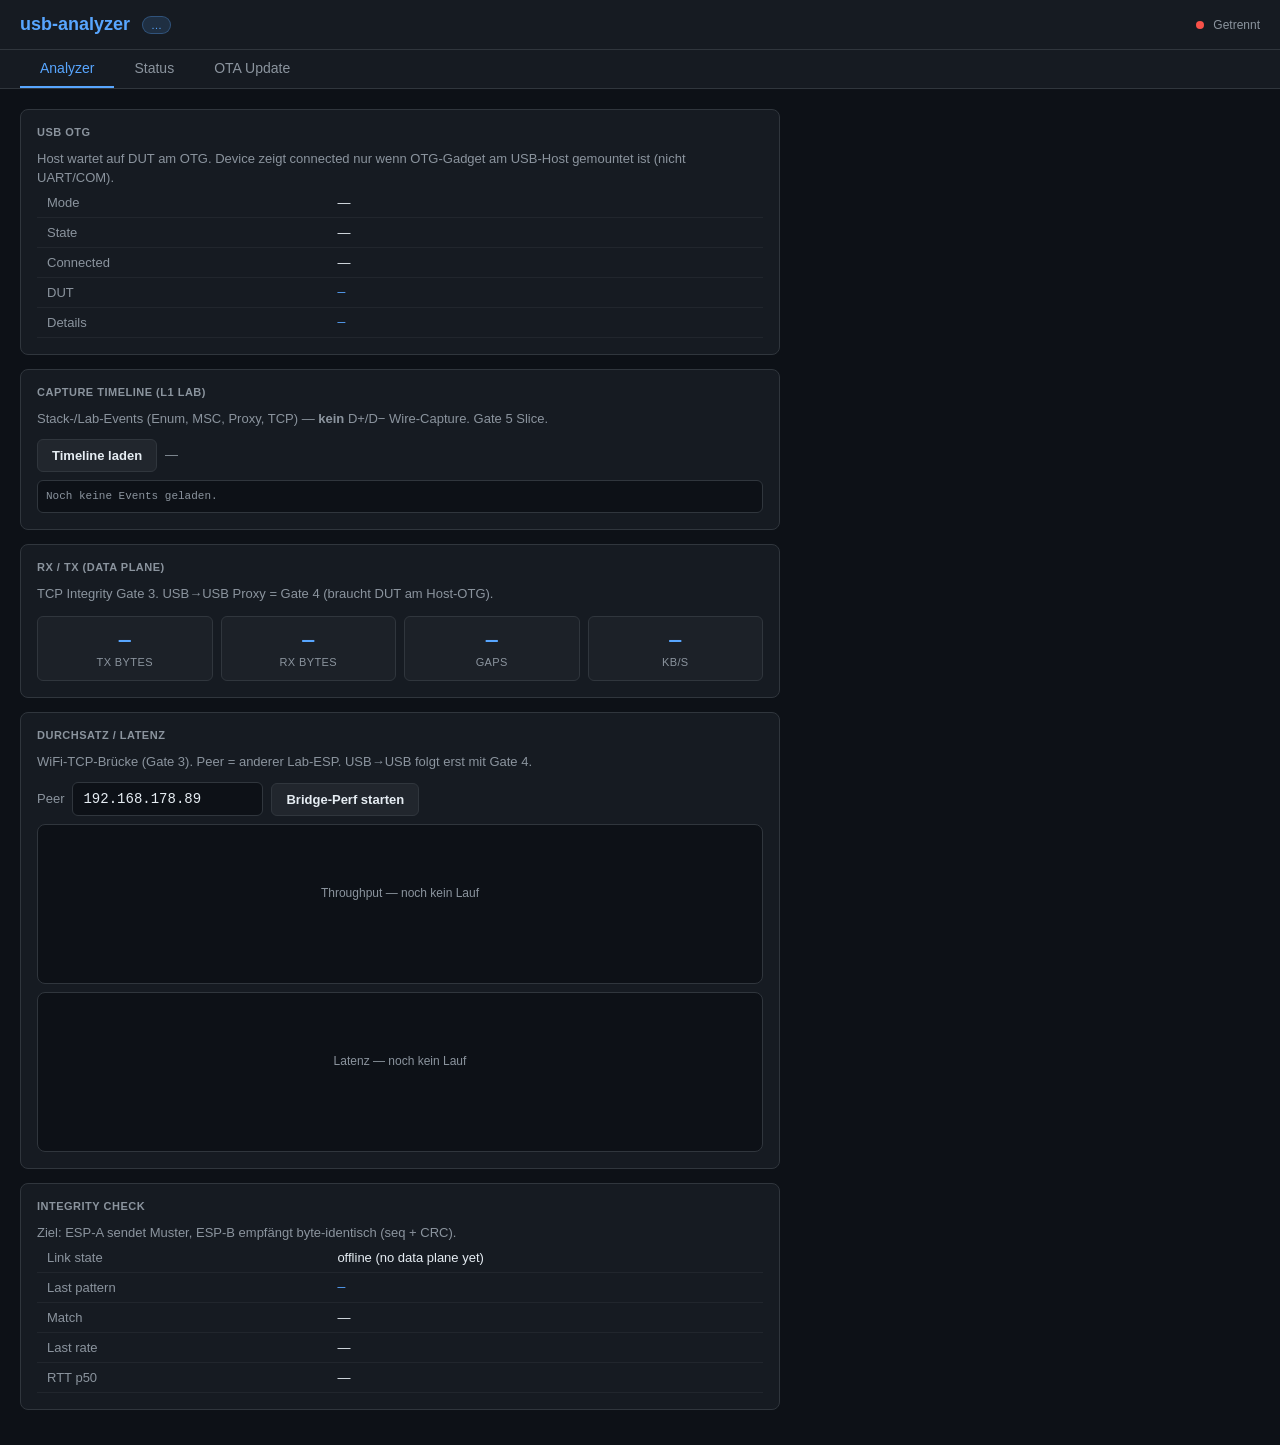
==== firmware/analyzer-node/web/index.html @ fa91e5af "Zwischenstand 0.0.16: OTG MSC probe, TCP bulk/proxy, L1 capture, lab baseline Document measurable la" ====
<!DOCTYPE html>
<html lang="de">
<head>
<meta charset="UTF-8">
<meta name="viewport" content="width=device-width,initial-scale=1">
<title>usb-analyzer</title>
<style>
*{box-sizing:border-box;margin:0;padding:0}
body{background:#0d1117;color:#e6edf3;font-family:sans-serif;font-size:14px}
header{background:#161b22;border-bottom:1px solid #30363d;padding:14px 20px;display:flex;align-items:center;gap:12px}
h1{font-size:18px;color:#58a6ff}
.badge{background:rgba(88,166,255,.15);color:#58a6ff;border:1px solid rgba(88,166,255,.3);padding:2px 8px;border-radius:10px;font-size:11px}
.dot{width:8px;height:8px;border-radius:50%;display:inline-block;margin-right:6px}
.dot-on{background:#3fb950;box-shadow:0 0 6px #3fb950}.dot-off{background:#f85149}
.tabs{display:flex;background:#161b22;border-bottom:1px solid #30363d;padding:0 20px}
.tab{padding:10px 20px;border-bottom:2px solid transparent;color:#8b949e;background:none;border-top:none;border-left:none;border-right:none;cursor:pointer;font:inherit;font-weight:500}
.tab.active,.tab:hover{color:#58a6ff;border-bottom-color:#58a6ff}
.content{padding:20px;max-width:800px}
.panel{display:none}.panel.active{display:block}
.card{background:#161b22;border:1px solid #30363d;border-radius:8px;padding:16px;margin-bottom:14px}
.card h3{font-size:11px;color:#8b949e;text-transform:uppercase;letter-spacing:.5px;margin-bottom:12px}
table{width:100%;border-collapse:collapse;font-size:13px}
td{padding:7px 10px;border-bottom:1px solid #21262d}
td:first-child{color:#8b949e;width:40%}
.bar{height:6px;background:#21262d;border-radius:3px;margin-top:4px;overflow:hidden}
.bar-fill{height:100%;border-radius:3px;transition:width .5s}
.green{background:#3fb950}.yellow{background:#e3b341}.red{background:#f85149}
.mono{font-family:monospace;color:#58a6ff}
.drop{border:2px dashed #30363d;border-radius:8px;padding:32px;text-align:center;cursor:pointer;color:#8b949e}
.drop:hover{border-color:#58a6ff;color:#e6edf3}
input[type=file]{display:none}
.btn{background:#238636;color:#fff;border:none;padding:10px 24px;border-radius:6px;cursor:pointer;font-size:14px;font-weight:600;margin-top:14px;width:100%}
.btn:hover{background:#2ea043}
.prog{display:none;margin-top:14px}
.prog .bar{height:8px;border-radius:4px}
.prog .bar-fill{background:#58a6ff;transition:width .3s}
.msg{margin-top:10px;font-size:13px;color:#8b949e;text-align:center}
.warn{background:rgba(227,179,65,.1);border:1px solid rgba(227,179,65,.3);border-radius:6px;padding:12px;color:#e3b341;font-size:13px;margin-bottom:14px}
.muted{color:#8b949e;font-size:13px;line-height:1.45}
.stat-grid{display:grid;grid-template-columns:repeat(auto-fill,minmax(140px,1fr));gap:8px}
.stat{background:#1c2128;border:1px solid #30363d;border-radius:6px;padding:12px;text-align:center}
.stat .v{font-size:20px;font-weight:700;color:#58a6ff;font-family:monospace}
.stat .k{font-size:11px;color:#8b949e;margin-top:4px;text-transform:uppercase;letter-spacing:.4px}
.chart-box{height:160px;border:1px solid #30363d;border-radius:8px;color:#8b949e;font-size:12px;background:#0d1117;margin-top:8px;padding:8px 10px;position:relative}
.chart-box svg{width:100%;height:120px;display:block}
.chart-empty{display:flex;align-items:center;justify-content:center;height:120px;color:#8b949e}
.perf-row{display:flex;flex-wrap:wrap;gap:8px;align-items:center;margin-top:10px}
.perf-row input{background:#0d1117;border:1px solid #30363d;color:#e6edf3;border-radius:6px;padding:8px 10px;font:inherit;font-family:monospace;min-width:140px}
.btn-sec{background:#21262d;color:#e6edf3;border:1px solid #30363d;padding:8px 14px;border-radius:6px;cursor:pointer;font:inherit;font-size:13px;font-weight:600}
.btn-sec:hover{border-color:#58a6ff;color:#58a6ff}
.btn-sec:disabled{opacity:.5;cursor:wait}
.tl{max-height:280px;overflow:auto;font-family:monospace;font-size:11px;line-height:1.45;background:#0d1117;border:1px solid #30363d;border-radius:6px;padding:8px;margin-top:8px}
.tl .e{border-bottom:1px solid #21262d;padding:4px 0;color:#c9d1d9}
.tl .e .t{color:#58a6ff}
.tl .e .bad{color:#f85149}
.tl .e .ok{color:#3fb950}
.tl .meta{color:#8b949e}
.led-row{display:flex;flex-wrap:wrap;gap:8px;margin-top:4px}
.btn-led{border:1px solid #30363d;background:#21262d;color:#e6edf3;padding:8px 12px;border-radius:6px;cursor:pointer;font:inherit;font-size:13px;font-weight:600}
.btn-led:hover{border-color:#58a6ff}
.btn-led.active{outline:2px solid #58a6ff;outline-offset:1px}
.btn-led.red{background:#3d1215;border-color:#f85149;color:#ff7b72}
.btn-led.green{background:#12261a;border-color:#3fb950;color:#56d364}
.btn-led.blue{background:#121b2e;border-color:#58a6ff;color:#79c0ff}
.btn-led.cyan{background:#122226;border-color:#39c5cf;color:#76e3ea}
.btn-led.magenta{background:#2a1226;border-color:#db61a2;color:#f778ba}
.btn-led.yellow{background:#2a2412;border-color:#e3b341;color:#e3b341}
.btn-led.white{background:#2d333b;border-color:#c9d1d9;color:#f0f6fc}
.btn-led.identify{background:#238636;border-color:#2ea043;color:#fff;width:100%;margin-top:4px}
</style>
</head>
<body>
<header>
  <h1><span id="h-name">usb-analyzer</span></h1>
  <span class="badge" id="h-ver">…</span>
  <span style="margin-left:auto;font-size:12px;color:#8b949e">
    <span class="dot dot-off" id="sse-dot"></span>
    <span id="sse-lbl">Verbinde...</span>
  </span>
</header>
<div class="tabs">
  <button type="button" class="tab active" data-tab="analyzer">Analyzer</button>
  <button type="button" class="tab" data-tab="status">Status</button>
  <button type="button" class="tab" data-tab="ota">OTA Update</button>
</div>
<div class="content">
  <div class="panel" id="panel-status">
    <div class="card"><h3>Geraet</h3><table>
      <tr><td>Name</td><td id="d-name">-</td></tr>
      <tr><td>Hardware</td><td id="d-hw" style="font-size:12px;line-height:1.45;color:#c9d1d9">-</td></tr>
      <tr><td>Rolle</td><td id="d-role">-</td></tr>
      <tr><td>MAC</td><td class="mono" id="d-mac">-</td></tr>
      <tr><td>IP-Adresse</td><td class="mono" id="d-ip">-</td></tr>
      <tr><td>WLAN RSSI</td><td id="d-rssi">-</td></tr>
      <tr><td>Uptime</td><td id="d-uptime">-</td></tr>
      <tr><td>Firmware</td><td id="d-ver">-</td></tr>
      <tr><td>Git</td><td class="mono" id="d-git">-</td></tr>
    </table></div>
    <div class="card"><h3>Speicher</h3><table>
      <tr><td>Flash gesamt</td><td id="d-flash">-</td></tr>
      <tr><td>OTA-Slot frei</td><td>
        <span id="d-sketch">-</span>
        <div class="bar"><div class="bar-fill" id="b-sketch"></div></div>
      </td></tr>
      <tr><td>Freier RAM</td><td>
        <span id="d-heap">-</span>
        <div class="bar"><div class="bar-fill" id="b-heap"></div></div>
      </td></tr>
      <tr id="row-psram" style="display:none"><td>PSRAM frei</td><td>
        <span id="d-psram">-</span>
        <div class="bar"><div class="bar-fill" id="b-psram"></div></div>
      </td></tr>
    </table></div>
    <div class="card"><h3>ESP-Hub</h3><table>
      <tr><td>Hub-Adresse</td><td class="mono" id="d-hub">-</td></tr>
      <tr><td>Heartbeat</td><td id="d-interval">-</td></tr>
      <tr><td>Debian controller</td><td class="mono" id="d-ctrl">-</td></tr>
      <tr><td>OTA state</td><td id="d-ota">-</td></tr>
    </table></div>
    <div class="card">
      <h3>RGB LED</h3>
      <p class="muted">Farbe setzen oder blinken lassen, um Host- und Device-ESP zu unterscheiden. (YD: ggf. RGB-Lötbrücke schließen)</p>
      <div class="led-row" id="led-colors">
        <button type="button" class="btn-led" data-color="off">Aus</button>
        <button type="button" class="btn-led red" data-color="red">Rot</button>
        <button type="button" class="btn-led green" data-color="green">Grün</button>
        <button type="button" class="btn-led blue" data-color="blue">Blau</button>
        <button type="button" class="btn-led cyan" data-color="cyan">Cyan</button>
        <button type="button" class="btn-led magenta" data-color="magenta">Magenta</button>
        <button type="button" class="btn-led yellow" data-color="yellow">Gelb</button>
        <button type="button" class="btn-led white" data-color="white">Weiß</button>
      </div>
      <button type="button" class="btn-led identify" id="btn-identify">Identifizieren (5&nbsp;s blinken)</button>
      <div class="msg" id="led-msg"></div>
    </div>
  </div>
  <div class="panel active" id="panel-analyzer">
    <div class="card">
      <h3>USB OTG</h3>
      <p class="muted" id="a-otg-hint">Host wartet auf DUT am OTG. Device zeigt connected nur wenn OTG-Gadget am USB-Host gemountet ist (nicht UART/COM).</p>
      <table>
        <tr><td>Mode</td><td id="a-otg-mode">—</td></tr>
        <tr><td>State</td><td id="a-otg-state">—</td></tr>
        <tr><td>Connected</td><td id="a-otg-conn">—</td></tr>
        <tr><td>DUT</td><td class="mono" id="a-dut">—</td></tr>
        <tr><td>Details</td><td class="mono" id="a-otg-detail">—</td></tr>
      </table>
      <div class="perf-row" id="usb-probe-row" style="display:none">
        <button type="button" class="btn-sec" id="btn-usb-probe">USB-OTG Probe (MSC)</button>
        <span class="muted" id="usb-probe-msg"></span>
      </div>
    </div>
    <div class="card">
      <h3>Capture Timeline (L1 lab)</h3>
      <p class="muted">Stack-/Lab-Events (Enum, MSC, Proxy, TCP) — <b>kein</b> D+/D− Wire-Capture. Gate&nbsp;5 Slice.</p>
      <div class="perf-row">
        <button type="button" class="btn-sec" id="btn-cap-refresh">Timeline laden</button>
        <span class="muted" id="cap-meta">—</span>
      </div>
      <div class="tl" id="cap-tl"><div class="meta">Noch keine Events geladen.</div></div>
    </div>
    <div class="card">
      <h3>RX / TX (Data plane)</h3>
      <p class="muted">TCP Integrity Gate&nbsp;3. USB→USB Proxy = Gate&nbsp;4 (braucht DUT am Host-OTG).</p>
      <div class="stat-grid" style="margin-top:12px">
        <div class="stat"><div class="v" id="a-tx">—</div><div class="k">TX bytes</div></div>
        <div class="stat"><div class="v" id="a-rx">—</div><div class="k">RX bytes</div></div>
        <div class="stat"><div class="v" id="a-gaps">—</div><div class="k">Gaps</div></div>
        <div class="stat"><div class="v" id="a-rate">—</div><div class="k">kB/s</div></div>
      </div>
    </div>
    <div class="card">
      <h3>Durchsatz / Latenz</h3>
      <p class="muted">WiFi-TCP-Brücke (Gate&nbsp;3). Peer = anderer Lab-ESP. USB→USB folgt erst mit Gate&nbsp;4.</p>
      <div class="perf-row">
        <label class="muted" for="perf-peer">Peer</label>
        <input id="perf-peer" value="192.168.178.89" spellcheck="false">
        <button type="button" class="btn-sec" id="btn-perf">Bridge-Perf starten</button>
        <span class="muted" id="perf-msg"></span>
      </div>
      <div class="chart-box" id="chart-throughput"><div class="chart-empty">Throughput — noch kein Lauf</div></div>
      <div class="chart-box" id="chart-latency"><div class="chart-empty">Latenz — noch kein Lauf</div></div>
    </div>
    <div class="card">
      <h3>Integrity check</h3>
      <p class="muted">Ziel: ESP-A sendet Muster, ESP-B empfängt byte-identisch (seq + CRC).</p>
      <table>
        <tr><td>Link state</td><td id="a-link">offline (no data plane yet)</td></tr>
        <tr><td>Last pattern</td><td class="mono" id="a-pattern">—</td></tr>
        <tr><td>Match</td><td id="a-match">—</td></tr>
        <tr><td>Last rate</td><td id="a-last-rate">—</td></tr>
        <tr><td>RTT p50</td><td id="a-last-rtt">—</td></tr>
      </table>
    </div>
  </div>
  <div class="panel" id="panel-ota">
    <div class="card">
      <h3>Firmware hochladen</h3>
      <div class="warn">Nach dem Hochladen startet der ESP neu.</div>
      <div class="drop" id="drop" onclick="document.getElementById('fw').click()">
        <b>.bin</b> Datei hierher ziehen oder klicken
      </div>
      <input type="file" id="fw" accept=".bin">
      <div id="fname" style="margin-top:8px;font-size:12px;color:#8b949e;text-align:center"></div>
      <button type="button" class="btn" onclick="startUpload()">Flashen</button>
      <div class="prog" id="prog">
        <div class="bar"><div class="bar-fill" id="bar"></div></div>
        <div class="msg" id="msg">Lade hoch...</div>
      </div>
    </div>
  </div>
</div>
<script>
(function(){
  function showTab(id){
    document.querySelectorAll('.tab').forEach(function(t){
      t.classList.toggle('active', t.getAttribute('data-tab')===id);
    });
    document.querySelectorAll('.panel').forEach(function(p){
      p.classList.toggle('active', p.id==='panel-'+id);
    });
    var path = id==='ota' ? '/ota' : (id==='analyzer' ? '/analyzer' : '/');
    if(location.pathname!==path) history.replaceState(null,'',path);
  }
  document.querySelectorAll('.tab').forEach(function(t){
    t.addEventListener('click',function(){ showTab(t.getAttribute('data-tab')); });
  });
  if(location.pathname.indexOf('ota')>=0 || location.hash==='#ota') showTab('ota');
  else if(location.pathname.indexOf('status')>=0 || location.hash==='#status') showTab('status');
  else showTab('analyzer');

  function fmtKB(b){return Math.round(b/1024)+' KB';}
  function barColor(p){return p>40?'green':p>20?'yellow':'red';}
  var perfSweep=[];
  var peerTouched=false;
  function applyStatus(s){
    var ver='v'+(s.version||'');
    document.getElementById('h-name').textContent=s.name||'';
    document.getElementById('h-ver').textContent=ver;
    document.getElementById('d-name').textContent=s.name||'';
    document.getElementById('d-hw').textContent=s.hwSummary||(s.chip||'-');
    document.getElementById('d-role').textContent=s.role||'-';
    document.getElementById('d-mac').textContent=s.mac||'';
    document.getElementById('d-ip').innerHTML='<a href="http://'+s.ip+'" style="color:#58a6ff">'+s.ip+'</a>';
    document.getElementById('d-rssi').textContent=(s.rssi||0)+' dBm';
    document.getElementById('d-uptime').textContent=s.uptime||(s.uptime_s!=null?(s.uptime_s+'s'):'-');
    document.getElementById('d-ver').textContent=ver+(s.git?(' · '+s.git):'');
    document.getElementById('d-git').textContent=s.git||'-';
    document.getElementById('d-hub').textContent=s.hub||'-';
    document.getElementById('d-interval').textContent=s.interval?('alle '+s.interval+' s'):'-';
    document.getElementById('d-ctrl').textContent=s.controller||'-';
    document.getElementById('d-ota').textContent=
      (s.otaState||'-')+(s.otaProgress!=null?(' '+s.otaProgress+'%'):'');
    var flashKb=s.flashKb||0, flashReal=s.flashRealMb||0;
    document.getElementById('d-flash').textContent=
      (flashReal?flashReal+' MiB':'?')+(flashKb?(' (Build '+Math.round(flashKb/1024)+' MiB)'):'');
    var sk=s.sketch||0, used=s.sketchUsed||0, slot=used+sk;
    var spct=slot>0?Math.min(100,Math.round(sk*100/slot)):0;
    document.getElementById('d-sketch').textContent=fmtKB(sk)+(slot?(' / '+fmtKB(slot)):'');
    var bs=document.getElementById('b-sketch');bs.style.width=spct+'%';bs.className='bar-fill '+barColor(spct);
    var hp=s.heap||0,hpct=Math.min(100,Math.round(hp/3276));
    document.getElementById('d-heap').textContent=fmtKB(hp);
    var bh=document.getElementById('b-heap');bh.style.width=hpct+'%';bh.className='bar-fill '+barColor(hpct);
    var rowPs=document.getElementById('row-psram');
    var psz=s.psramSize||0,psf=s.psram||0;
    if(psz>0){
      rowPs.style.display='';
      var ppct=Math.min(100,Math.round(psf/(psz/100)));
      document.getElementById('d-psram').textContent=fmtKB(psf)+' / '+fmtKB(psz);
      var bp=document.getElementById('b-psram');bp.style.width=ppct+'%';bp.className='bar-fill '+barColor(ppct);
    }else{rowPs.style.display='none';}
    // Analyzer tab (filled once data-plane counters exist in /api/status)
    var tx=s.txBytes, rx=s.rxBytes, gaps=s.gaps, rate=s.rateKBs;
    document.getElementById('a-tx').textContent=tx!=null?tx:'—';
    document.getElementById('a-rx').textContent=rx!=null?rx:'—';
    document.getElementById('a-gaps').textContent=gaps!=null?gaps:'—';
    document.getElementById('a-rate').textContent=rate!=null?rate:'—';
    document.getElementById('a-link').textContent=s.dataPlane||'offline (no data plane yet)';
    document.getElementById('a-pattern').textContent=s.lastPattern||'—';
    document.getElementById('a-match').textContent=s.integrityMatch!=null?(s.integrityMatch?'OK':'FAIL'):'—';
    var li=s.lastIntegrity;
    if(li){
      document.getElementById('a-last-rate').textContent=
        (li.rate_kBs!=null?li.rate_kBs+' kB/s':'—')+
        (li.duration_ms!=null?(' · '+li.duration_ms+' ms'):'');
      var rtt=li.rtt_us||{};
      document.getElementById('a-last-rtt').textContent=
        rtt.p50!=null?(rtt.p50+' µs (p50)'):'—';
      if(!perfSweep.length) drawLatency(rtt);
    }else{
      document.getElementById('a-last-rate').textContent='—';
      document.getElementById('a-last-rtt').textContent='—';
    }
    if(s.ip && !peerTouched){
      var tip=s.ip.indexOf('.88')>=0?'192.168.178.89':'192.168.178.88';
      document.getElementById('perf-peer').value=tip;
    }
    var o=s.otg||{};
    document.getElementById('a-otg-mode').textContent=o.mode||'—';
    document.getElementById('a-otg-state').textContent=o.state||'—';
    var conn=o.connected===true?'yes':(o.connected===false?'no':'—');
    document.getElementById('a-otg-conn').innerHTML=
      '<span class="dot '+(o.connected?'dot-on':'dot-off')+'"></span> '+conn;
    var det='—';
    var hint=document.getElementById('a-otg-hint');
    var dut=s.dut||{};
    var dutEl=document.getElementById('a-dut');
    if(dut.present){
      dutEl.textContent=(dut.id||'?')+' · '+(dut.product||'')+' · '+(dut.serial||'')+' · '+(dut.speed||'');
    }else if(s.gadget){
      dutEl.textContent='gadget reads='+(s.gadget.readOps||0)+' bytes='+(s.gadget.readBytes||0);
    }else{
      dutEl.textContent='—';
    }
    var probeRow=document.getElementById('usb-probe-row');
    if(o.mode==='host'){
      probeRow.style.display='flex';
      det='DUT devices='+(o.devices!=null?o.devices:0)+' (OTG→PC zeigt kein Gadget)';
      hint.textContent='Host-Rolle: connected = DUT am OTG (Stick oder Device-ESP in OTG-Schleife). UART/COM ist ein anderer Stecker.';
      if(s.lastUsbProbe){
        var up=s.lastUsbProbe;
        document.getElementById('usb-probe-msg').textContent=
          (up.ok?'OK':'FAIL')+' · '+up.rate_kBs+' kB/s · pattern='+(up.pattern_ok?'ok':'no');
      }
    }else if(o.mode==='device'){
      probeRow.style.display='none';
      det=o.suspended?'gadget suspended':'gadget '+(o.connected?'mounted on USB host':'waiting for host');
      hint.textContent='Device-Rolle: connected = OTG am USB-Host (PC oder Host-ESP). COM-Kabel zaehlt nicht.';
    }else{
      probeRow.style.display='none';
      hint.textContent='Host: DUT am OTG. Device: OTG zum USB-Host. COM/UART ist nicht OTG.';
    }
    document.getElementById('a-otg-detail').textContent=det;
    var led=(s.led&&s.led.color)||'off';
    document.querySelectorAll('#led-colors .btn-led').forEach(function(b){
      b.classList.toggle('active', b.getAttribute('data-color')===led && !(s.led&&s.led.identify));
    });
    if(s.led&&s.led.identify){
      document.getElementById('led-msg').textContent='Identifizieren…';
    }
    var cap=s.capture;
    if(cap){
      document.getElementById('cap-meta').textContent=
        'seq='+cap.seq+' stored='+cap.stored+'/'+cap.capacity+
        ' dropped='+cap.dropped+(cap.overflow?' OVERFLOW':'')+
        ' · wire=no';
    }
  }
  function setLed(qs){
    var msg=document.getElementById('led-msg');
    msg.textContent='…';
    fetch('/api/led?'+qs,{method:'POST'}).then(function(r){return r.json();}).then(function(j){
      if(j.ok){
        msg.textContent=j.identify?'Identifizieren läuft':'LED: '+(j.color||'?');
      }else{
        msg.textContent='Fehler: '+(j.err||'request failed');
      }
    }).catch(function(){msg.textContent='Verbindungsfehler';});
  }
  document.querySelectorAll('#led-colors .btn-led').forEach(function(b){
    b.addEventListener('click',function(){setLed('color='+encodeURIComponent(b.getAttribute('data-color')));});
  });
  document.getElementById('btn-identify').addEventListener('click',function(){
    setLed('identify=1&ms=5000');
  });

  document.getElementById('perf-peer').addEventListener('input',function(){peerTouched=true;});

  function barChart(el, labels, values, unit, color){
    var max=Math.max.apply(null, values.concat([1]));
    var w=560, h=120, padL=36, padB=22, padT=10, padR=10;
    var innerW=w-padL-padR, innerH=h-padT-padB;
    var bw=innerW/values.length*0.62;
    var gap=innerW/values.length;
    var parts=['<svg viewBox="0 0 '+w+' '+h+'" preserveAspectRatio="none">'];
    parts.push('<line x1="'+padL+'" y1="'+(padT+innerH)+'" x2="'+(w-padR)+'" y2="'+(padT+innerH)+'" stroke="#30363d"/>');
    for(var i=0;i<values.length;i++){
      var vh=Math.max(2, values[i]/max*innerH);
      var x=padL+i*gap+(gap-bw)/2;
      var y=padT+innerH-vh;
      parts.push('<rect x="'+x+'" y="'+y+'" width="'+bw+'" height="'+vh+'" rx="3" fill="'+color+'"/>');
      parts.push('<text x="'+(x+bw/2)+'" y="'+(h-6)+'" text-anchor="middle" fill="#8b949e" font-size="11">'+labels[i]+'</text>');
      parts.push('<text x="'+(x+bw/2)+'" y="'+(y-3)+'" text-anchor="middle" fill="#e6edf3" font-size="10">'+values[i]+'</text>');
    }
    parts.push('<text x="4" y="12" fill="#8b949e" font-size="10">'+unit+'</text>');
    parts.push('</svg>');
    el.innerHTML=parts.join('');
  }
  function drawThroughput(points){
    var el=document.getElementById('chart-throughput');
    if(!points||!points.length){el.innerHTML='<div class="chart-empty">Throughput — noch kein Lauf</div>';return;}
    barChart(el, points.map(function(p){return p.size;}), points.map(function(p){return p.kBs;}), 'kB/s', '#58a6ff');
  }
  function drawLatency(rtt){
    var el=document.getElementById('chart-latency');
    if(!rtt||rtt.p50==null){el.innerHTML='<div class="chart-empty">Latenz — noch kein Lauf</div>';return;}
    var labels=['min','p50','avg','p95','max'];
    var values=labels.map(function(k){return Math.round((rtt[k]||0)/1000);}); // ms
    barChart(el, labels, values, 'ms', '#3fb950');
  }
  function runIntegrity(peer, frames, frameBytes){
    var q='peer='+encodeURIComponent(peer)+'&frames='+frames+'&frame_bytes='+frameBytes;
    return fetch('/api/lab/integrity?'+q,{method:'POST'}).then(function(r){return r.json();});
  }
  var capSince=0;
  function loadCapture(reset){
    if(reset) capSince=0;
    fetch('/api/capture?since='+capSince+'&limit=80').then(function(r){return r.json();}).then(function(j){
      var el=document.getElementById('cap-tl');
      var ev=j.events||[];
      if(!ev.length && reset){el.innerHTML='<div class="meta">Keine Events.</div>';return;}
      if(reset) el.innerHTML='';
      ev.forEach(function(e){
        if(e.seq>capSince) capSince=e.seq;
        var d=e.decoded||{};
        var line=document.createElement('div');
        line.className='e';
        var st=(e.status==='ok')?'ok':'bad';
        line.innerHTML='<span class="t">#'+e.seq+'</span> '+
          '<span class="meta">'+e.timestamp_us+'µs</span> '+
          e.role+' <b>'+e.event_type+'</b> '+
          '<span class="'+st+'">'+e.status+'</span> '+
          'len='+e.length+
          (d.lba!=null?(' lba='+d.lba+' n='+d.transfer_length):'')+
          (d.vid!=null?(' '+d.vid.toString(16)+':'+d.pid.toString(16)):'')+
          (e.note?(' · '+e.note):'');
        el.appendChild(line);
      });
      el.scrollTop=el.scrollHeight;
      document.getElementById('cap-meta').textContent=
        'next='+j.next_seq+' dropped='+j.dropped+(j.overflow?' OVERFLOW':'')+' · '+j.note;
    }).catch(function(e){
      document.getElementById('cap-meta').textContent='Capture-Fehler: '+e;
    });
  }
  document.getElementById('btn-cap-refresh').addEventListener('click',function(){loadCapture(true);});
  setInterval(function(){ if(document.getElementById('panel-analyzer').classList.contains('active')) loadCapture(false); }, 4000);

  document.getElementById('btn-usb-probe').addEventListener('click',function(){
    var btn=document.getElementById('btn-usb-probe');
    var msg=document.getElementById('usb-probe-msg');
    btn.disabled=true;
    msg.textContent='MSC probe…';
    fetch('/api/lab/usb-host-probe?blocks=128',{method:'POST'}).then(function(r){return r.json();}).then(function(j){
      btn.disabled=false;
      if(j.ok){
        msg.textContent='OK · '+j.rate_kBs+' kB/s · pattern='+(j.pattern_ok?'ok':'mismatch')+
          ' · p50='+((j.rtt_us&&j.rtt_us.p50)||'?')+' µs · '+((j.inquiry&&j.inquiry.product)||'');
        drawLatency(j.rtt_us||{});
        drawThroughput([{size:'USB',kBs:j.rate_kBs||0}]);
      }else{
        msg.textContent='FAIL: '+(j.err||'probe');
      }
      pollStatus();
    }).catch(function(e){btn.disabled=false;msg.textContent='Fehler: '+e;});
  });

  document.getElementById('btn-perf').addEventListener('click',function(){
    var btn=document.getElementById('btn-perf');
    var msg=document.getElementById('perf-msg');
    var peer=document.getElementById('perf-peer').value.trim();
    if(!peer){msg.textContent='Peer-IP fehlt';return;}
    btn.disabled=true;
    perfSweep=[];
    drawThroughput([]);
    var sizes=[256,512,1024,2048,4096];
    var i=0;
    function step(){
      if(i>=sizes.length){
        btn.disabled=false;
        msg.textContent='Fertig · peak '+Math.max.apply(null,perfSweep.map(function(p){return p.kBs;}))+' kB/s';
        if(perfSweep.length) drawLatency(perfSweep[perfSweep.length-1].rtt||{});
        pollStatus();
        return;
      }
      var sz=sizes[i++];
      msg.textContent='Laufe size='+sz+'… ('+i+'/'+sizes.length+')';
      runIntegrity(peer, 64, sz).then(function(j){
        perfSweep.push({
          size: String(sz),
          kBs: j.rate_kBs||0,
          ok: !!j.ok,
          rtt: j.rtt_us||{}
        });
        drawThroughput(perfSweep);
        if(j.rtt_us) drawLatency(j.rtt_us);
        step();
      }).catch(function(e){
        msg.textContent='Fehler bei size='+sz+': '+e;
        btn.disabled=false;
      });
    }
    step();
  });

  var es=new EventSource('/events');
  var dot=document.getElementById('sse-dot'),lbl=document.getElementById('sse-lbl');
  es.onopen=function(){dot.className='dot dot-on';lbl.textContent='Live';};
  es.onerror=function(){dot.className='dot dot-off';lbl.textContent='Getrennt';setTimeout(pollStatus,3000);};
  es.onmessage=function(e){try{applyStatus(JSON.parse(e.data));}catch(ex){}};
  function pollStatus(){
    fetch('/api/status').then(function(r){return r.json();}).then(applyStatus).catch(function(){});
  }
  pollStatus();

  var inp=document.getElementById('fw'),drop=document.getElementById('drop');
  inp.addEventListener('change',function(){
    if(inp.files[0])document.getElementById('fname').textContent=inp.files[0].name+' ('+Math.round(inp.files[0].size/1024)+' KB)';
  });
  drop.addEventListener('dragover',function(e){e.preventDefault();drop.style.borderColor='#58a6ff';});
  drop.addEventListener('dragleave',function(){drop.style.borderColor='#30363d';});
  drop.addEventListener('drop',function(e){
    e.preventDefault();drop.style.borderColor='#30363d';
    var f=e.dataTransfer.files[0];
    if(f&&f.name.endsWith('.bin')){var dt=new DataTransfer();dt.items.add(f);inp.files=dt.files;
      document.getElementById('fname').textContent=f.name+' ('+Math.round(f.size/1024)+' KB)';}
  });
  window.startUpload=function(){
    if(!inp.files[0]){alert('Bitte zuerst eine .bin Datei auswaehlen!');return;}
    var fd=new FormData();fd.append('firmware',inp.files[0]);
    var xhr=new XMLHttpRequest();xhr.open('POST','/ota-upload');
    document.getElementById('prog').style.display='block';
    xhr.upload.onprogress=function(e){
      if(e.lengthComputable){var pct=Math.round(e.loaded/e.total*100);
        document.getElementById('bar').style.width=pct+'%';
        document.getElementById('msg').textContent='Hochladen: '+pct+'%';}
    };
    xhr.onload=function(){
      if(xhr.status===200){document.getElementById('bar').style.width='100%';
        document.getElementById('bar').style.background='#3fb950';
        document.getElementById('msg').textContent='Erfolgreich! ESP startet neu...';}
      else{document.getElementById('msg').textContent='Fehler: '+xhr.responseText;
        document.getElementById('bar').style.background='#f85149';}
    };
    xhr.onerror=function(){document.getElementById('msg').textContent='Verbindungsfehler.';};
    xhr.send(fd);
  };
})();
</script>
</body>
</html>
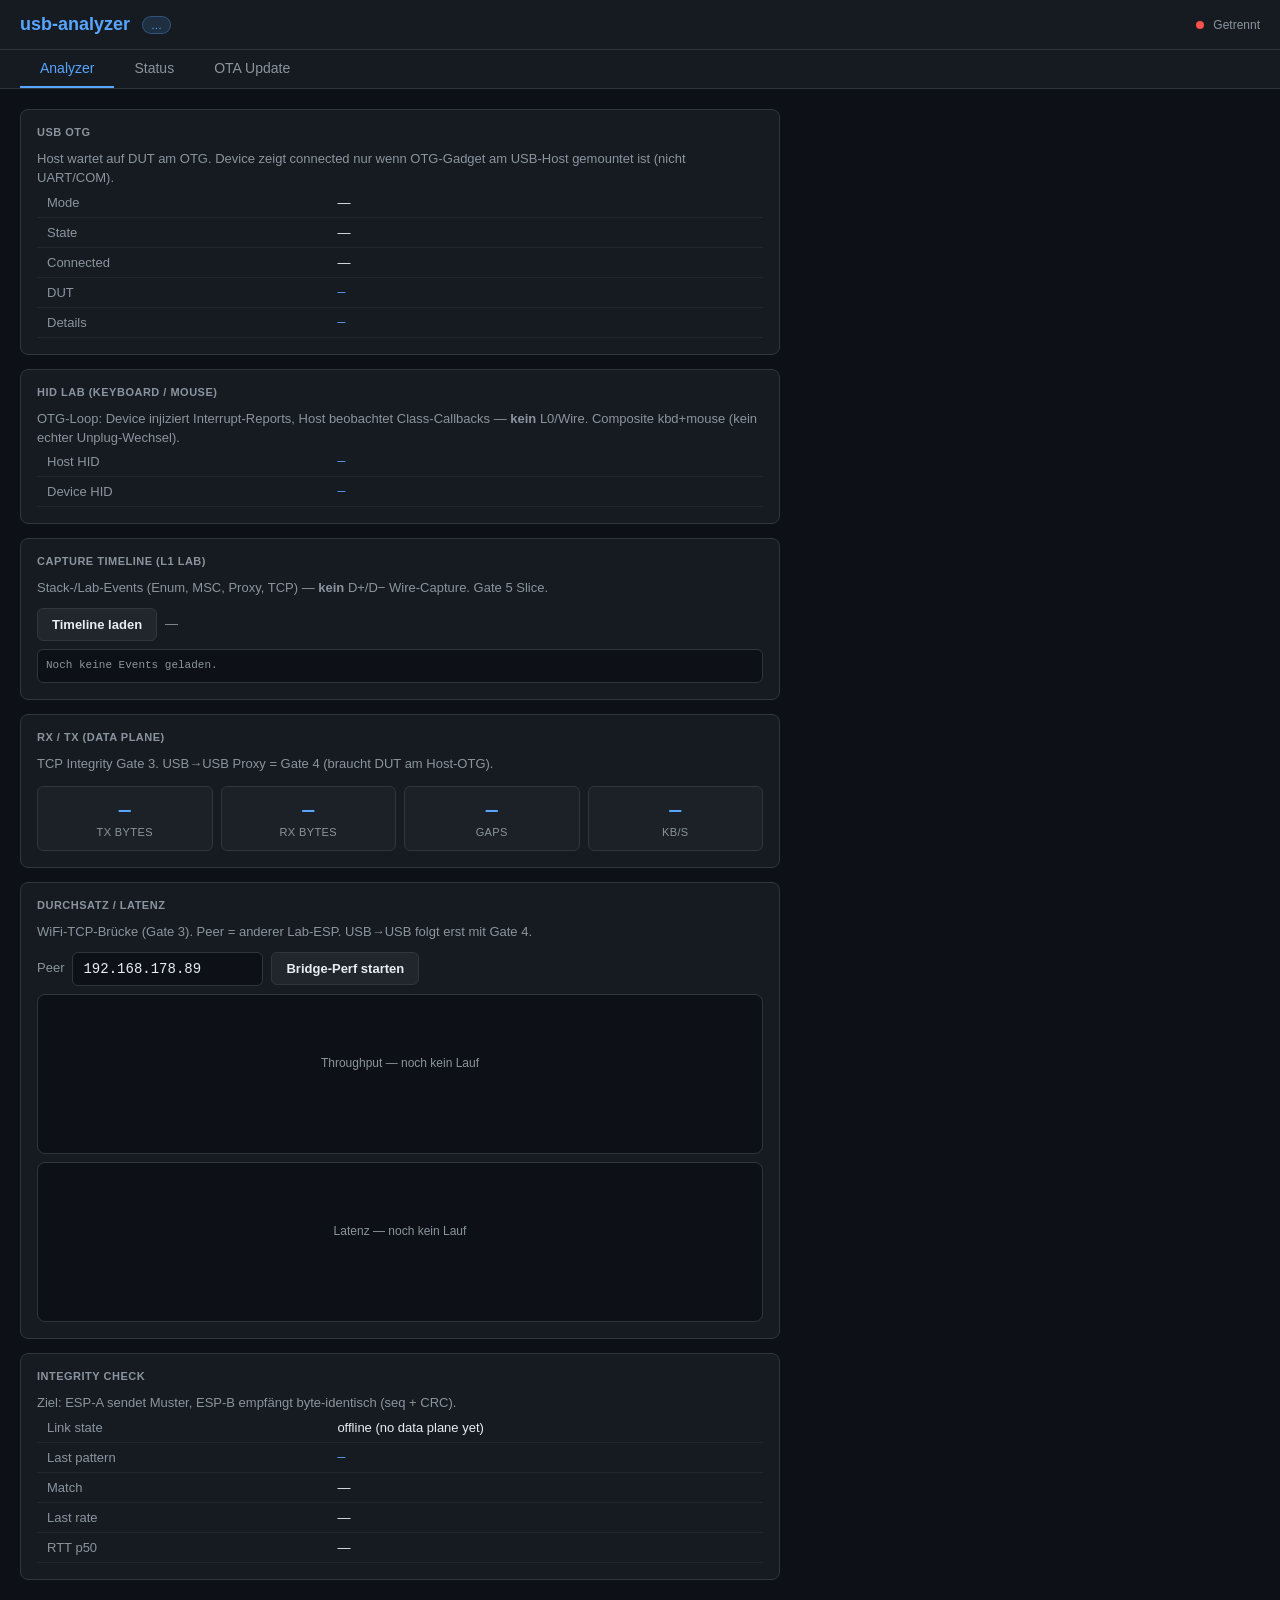
==== commit 881abc35: "Ship 0.0.51 HID kbd/mouse scenario, VBUS claim, and post-audit lab packages. Close the soft-lab foll" ====
--- a/firmware/analyzer-node/web/index.html
+++ b/firmware/analyzer-node/web/index.html
@@ -146,8 +146,34 @@
         <tr><td>Details</td><td class="mono" id="a-otg-detail">—</td></tr>
       </table>
       <div class="perf-row" id="usb-probe-row" style="display:none">
-        <button type="button" class="btn-sec" id="btn-usb-probe">USB-OTG Probe (MSC)</button>
+        <button type="button" class="btn-sec" id="btn-usb-probe">USB READ Probe</button>
+        <button type="button" class="btn-sec" id="btn-usb-write">USB WRITE Probe</button>
         <span class="muted" id="usb-probe-msg"></span>
+      </div>
+      <div class="perf-row" id="vbus-row" style="display:none;margin-top:8px">
+        <button type="button" class="btn-sec" id="btn-vbus">VBUS/HPRT Status</button>
+        <span class="muted" id="vbus-msg">Board: OTG speist typ. <b>kein</b> 5&nbsp;V — DUT muss self-powered oder Hub sein.</span>
+      </div>
+    </div>
+    <div class="card" id="hid-lab-card">
+      <h3>HID Lab (Keyboard / Mouse)</h3>
+      <p class="muted">OTG-Loop: Device injiziert Interrupt-Reports, Host beobachtet Class-Callbacks — <b>kein</b> L0/Wire. Composite kbd+mouse (kein echter Unplug-Wechsel).</p>
+      <table>
+        <tr><td>Host HID</td><td class="mono" id="a-hid">—</td></tr>
+        <tr><td>Device HID</td><td class="mono" id="a-hid-dev">—</td></tr>
+      </table>
+      <div class="perf-row" id="hid-host-row" style="display:none;margin-top:8px;flex-wrap:wrap">
+        <button type="button" class="btn-sec" id="btn-hid-obs-key">Observe Key</button>
+        <button type="button" class="btn-sec" id="btn-hid-obs-mouse">Observe Mouse</button>
+        <span class="muted" id="hid-host-msg"></span>
+      </div>
+      <div class="perf-row" id="hid-dev-row" style="display:none;margin-top:8px;flex-wrap:wrap">
+        <input id="hid-text" value="Hello World" style="max-width:140px" spellcheck="false">
+        <button type="button" class="btn-sec" id="btn-hid-hello">Type text</button>
+        <button type="button" class="btn-sec" id="btn-hid-move">Mouse move</button>
+        <button type="button" class="btn-sec" id="btn-hid-lclick">L-click</button>
+        <button type="button" class="btn-sec" id="btn-hid-rclick">R-click</button>
+        <span class="muted" id="hid-dev-msg"></span>
       </div>
     </div>
     <div class="card">
@@ -308,26 +334,58 @@
     if(dut.present){
       dutEl.textContent=(dut.id||'?')+' · '+(dut.product||'')+' · '+(dut.serial||'')+' · '+(dut.speed||'');
     }else if(s.gadget){
-      dutEl.textContent='gadget reads='+(s.gadget.readOps||0)+' bytes='+(s.gadget.readBytes||0);
+      var gd=s.gadget;
+      var pd=gd.proxiedDut||{};
+      var idPart=gd.identityApplied?(gd.appliedId||'?')+' · ':'';
+      var proxyPart=gd.proxy?('proxy '+(pd.id||gd.proxyPeer||'')+' · '):'';
+      dutEl.textContent=idPart+proxyPart+'reads='+(gd.readOps||0)+' bytes='+(gd.readBytes||0);
     }else{
       dutEl.textContent='—';
     }
     var probeRow=document.getElementById('usb-probe-row');
+    var vbusRow=document.getElementById('vbus-row');
+    var hidHostRow=document.getElementById('hid-host-row');
+    var hidDevRow=document.getElementById('hid-dev-row');
     if(o.mode==='host'){
       probeRow.style.display='flex';
+      vbusRow.style.display='flex';
+      hidHostRow.style.display='flex';
+      hidDevRow.style.display='none';
       det='DUT devices='+(o.devices!=null?o.devices:0)+' (OTG→PC zeigt kein Gadget)';
-      hint.textContent='Host-Rolle: connected = DUT am OTG (Stick oder Device-ESP in OTG-Schleife). UART/COM ist ein anderer Stecker.';
+      hint.textContent='Host-Rolle: connected = DUT am OTG (Stick oder Device-ESP in OTG-Schleife). UART/COM ist ein anderer Stecker. OTG speist kein Bus-5V.';
       if(s.lastUsbProbe){
         var up=s.lastUsbProbe;
         document.getElementById('usb-probe-msg').textContent=
           (up.ok?'OK':'FAIL')+' · '+up.rate_kBs+' kB/s · pattern='+(up.pattern_ok?'ok':'no');
       }
+      var hv=s.vbus||{};
+      document.getElementById('vbus-msg').textContent=
+        'HPRT.prtpwr='+(hv.prtpwr===true?'1':(hv.prtpwr===false?'0':'?'))+
+        ' · boardSourcesVbus='+(hv.boardSourcesVbus===true?'yes':'no')+
+        ' · '+(hv.note||'devkit_otg_no_5v');
+      var hh=s.hid||{};
+      document.getElementById('a-hid').textContent=
+        'reports='+(hh.reports||0)+' key='+(hh.lastKeycode||0)+'/'+(hh.lastAscii||0)+
+        ' mouseR='+(hh.mouseReports||0)+' xy='+(hh.lastMouseX||0)+','+(hh.lastMouseY||0)+
+        ' btn='+(hh.lastMouseButtons||0);
+      document.getElementById('a-hid-dev').textContent='(host — inject on device peer)';
     }else if(o.mode==='device'){
       probeRow.style.display='none';
+      vbusRow.style.display='none';
+      hidHostRow.style.display='none';
+      hidDevRow.style.display='flex';
       det=o.suspended?'gadget suspended':'gadget '+(o.connected?'mounted on USB host':'waiting for host');
       hint.textContent='Device-Rolle: connected = OTG am USB-Host (PC oder Host-ESP). COM-Kabel zaehlt nicht.';
+      var gd2=s.gadget||{};
+      document.getElementById('a-hid-dev').textContent=
+        'kbd='+(gd2.hid?'on':'off')+' inj='+(gd2.hidInjects||0)+
+        ' mouse='+(gd2.hidMouse?'on':'off')+' minj='+(gd2.hidMouseInjects||0);
+      document.getElementById('a-hid').textContent='(device — observe on host peer)';
     }else{
       probeRow.style.display='none';
+      vbusRow.style.display='none';
+      hidHostRow.style.display='none';
+      hidDevRow.style.display='none';
       hint.textContent='Host: DUT am OTG. Device: OTG zum USB-Host. COM/UART ist nicht OTG.';
     }
     document.getElementById('a-otg-detail').textContent=det;
@@ -436,24 +494,70 @@
   document.getElementById('btn-cap-refresh').addEventListener('click',function(){loadCapture(true);});
   setInterval(function(){ if(document.getElementById('panel-analyzer').classList.contains('active')) loadCapture(false); }, 4000);
 
-  document.getElementById('btn-usb-probe').addEventListener('click',function(){
-    var btn=document.getElementById('btn-usb-probe');
+  function runUsbProbe(dir){
+    var btnR=document.getElementById('btn-usb-probe');
+    var btnW=document.getElementById('btn-usb-write');
     var msg=document.getElementById('usb-probe-msg');
-    btn.disabled=true;
-    msg.textContent='MSC probe…';
-    fetch('/api/lab/usb-host-probe?blocks=128',{method:'POST'}).then(function(r){return r.json();}).then(function(j){
-      btn.disabled=false;
+    btnR.disabled=true; btnW.disabled=true;
+    msg.textContent='MSC '+dir+'…';
+    var q='blocks='+(dir==='write'?64:128)+'&chunk=4&dir='+encodeURIComponent(dir);
+    fetch('/api/lab/usb-host-probe?'+q,{method:'POST'}).then(function(r){return r.json();}).then(function(j){
+      btnR.disabled=false; btnW.disabled=false;
       if(j.ok){
-        msg.textContent='OK · '+j.rate_kBs+' kB/s · pattern='+(j.pattern_ok?'ok':'mismatch')+
-          ' · p50='+((j.rtt_us&&j.rtt_us.p50)||'?')+' µs · '+((j.inquiry&&j.inquiry.product)||'');
+        msg.textContent=(j.dir||dir).toUpperCase()+' OK · '+j.rate_kBs+' kB/s · pattern='+(j.pattern_ok?'ok':'mismatch');
         drawLatency(j.rtt_us||{});
-        drawThroughput([{size:'USB',kBs:j.rate_kBs||0}]);
+        drawThroughput([{size:(j.dir||dir).toUpperCase(),kBs:j.rate_kBs||0}]);
+        loadCapture(false);
       }else{
         msg.textContent='FAIL: '+(j.err||'probe');
       }
       pollStatus();
-    }).catch(function(e){btn.disabled=false;msg.textContent='Fehler: '+e;});
-  });
+    }).catch(function(e){btnR.disabled=false;btnW.disabled=false;msg.textContent='Fehler: '+e;});
+  }
+  document.getElementById('btn-usb-probe').addEventListener('click',function(){runUsbProbe('read');});
+  document.getElementById('btn-vbus').addEventListener('click',function(){
+    var msg=document.getElementById('vbus-msg');
+    msg.textContent='…';
+    fetch('/api/lab/vbus-status').then(function(r){return r.json();}).then(function(j){
+      msg.textContent='prtpwr='+j.prtpwr+' conn='+j.prtConn+' ena='+j.prtEna+
+        ' · boardSourcesVbus='+j.boardSourcesVbus+' · '+(j.boardNote||'');
+    }).catch(function(e){msg.textContent='VBUS-Fehler: '+e;});
+  });
+  function hidObs(kind){
+    var msg=document.getElementById('hid-host-msg');
+    msg.textContent='warte '+kind+'…';
+    fetch('/api/lab/hid-observe?kind='+encodeURIComponent(kind)+'&wait_ms=4000&clear=1',{method:'POST'})
+      .then(function(r){return r.json();}).then(function(j){
+        if(j.kind==='mouse'){
+          msg.textContent=(j.ok?'OK':'FAIL')+' mouse dx='+j.mouseX+' dy='+j.mouseY+' btn='+j.mouseButtons;
+        }else{
+          msg.textContent=(j.ok?'OK':'FAIL')+' key ascii='+j.ascii+' kc='+j.keycode+' hex='+(j.reportHex||'');
+        }
+      }).catch(function(e){msg.textContent='Observe-Fehler: '+e;});
+  }
+  document.getElementById('btn-hid-obs-key').addEventListener('click',function(){hidObs('key');});
+  document.getElementById('btn-hid-obs-mouse').addEventListener('click',function(){hidObs('mouse');});
+  document.getElementById('btn-hid-hello').addEventListener('click',function(){
+    var msg=document.getElementById('hid-dev-msg');
+    var t=document.getElementById('hid-text').value||'Hello World';
+    msg.textContent='type…';
+    fetch('/api/lab/hid-inject?text='+encodeURIComponent(t),{method:'POST'})
+      .then(function(r){return r.json();}).then(function(j){
+        msg.textContent=(j.ok?'OK':'FAIL')+' textLen='+(j.textLen||0)+' inj='+j.injects+(j.err?(' · '+j.err):'');
+      }).catch(function(e){msg.textContent='Inject-Fehler: '+e;});
+  });
+  function hidMouse(q){
+    var msg=document.getElementById('hid-dev-msg');
+    msg.textContent='mouse…';
+    fetch('/api/lab/hid-mouse?'+q,{method:'POST'})
+      .then(function(r){return r.json();}).then(function(j){
+        msg.textContent=(j.ok?'OK':'FAIL')+' dx='+j.dx+' dy='+j.dy+' btn='+j.buttons+(j.err?(' · '+j.err):'');
+      }).catch(function(e){msg.textContent='Mouse-Fehler: '+e;});
+  }
+  document.getElementById('btn-hid-move').addEventListener('click',function(){hidMouse('dx=40&dy=-20&click=none');});
+  document.getElementById('btn-hid-lclick').addEventListener('click',function(){hidMouse('click=left');});
+  document.getElementById('btn-hid-rclick').addEventListener('click',function(){hidMouse('click=right');});
+  document.getElementById('btn-usb-write').addEventListener('click',function(){runUsbProbe('write');});
 
   document.getElementById('btn-perf').addEventListener('click',function(){
     var btn=document.getElementById('btn-perf');
